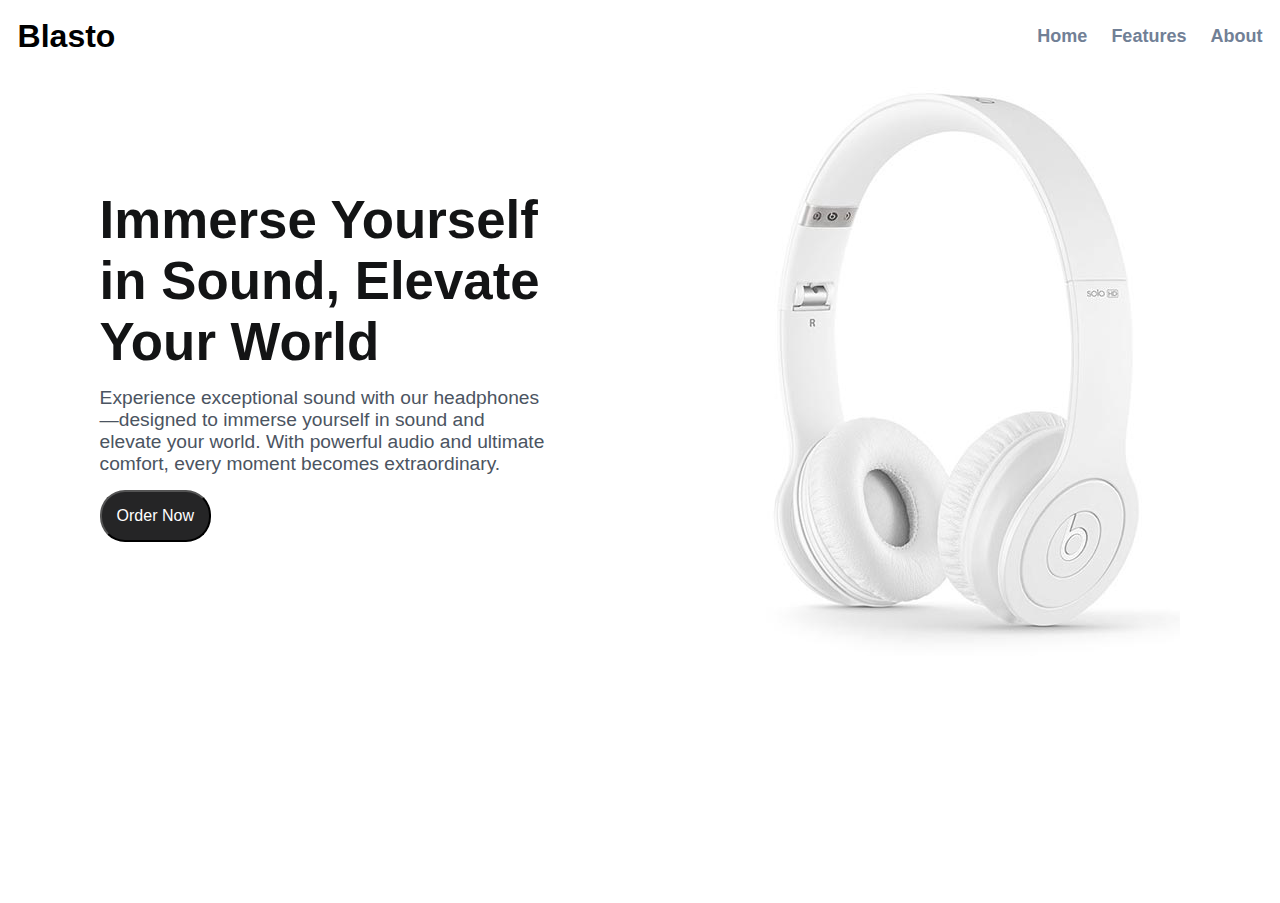
==== Landing_Page/index.html @ acf0416e "Added header, nav-links and main section" ====
<!DOCTYPE html>
<html lang="en">
<head>
    <meta charset="UTF-8">
    <meta name="viewport" content="width=device-width, initial-scale=1.0">
    <title>Landing Page</title>
    <link rel="stylesheet" href="style.css">
</head>
<body>
    <div class="header">
        <header class="header-content"> 
            <a href="#logo" class="logo">
                <span class="logo-text">Blasto</span>
            </a>
            <nav class="nav">
                <a href="#home" class="nav-link">Home</a>
                <a href="#features" class="nav-link">Features</a>
                <a href="#about" class="nav-link">About</a>
            </nav>                        
        </header>
    </div>

    <div class="main-section">
        <div class="main-section-bg-content">
            <h2>Immerse Yourself in Sound, Elevate Your World</h2>
            <p>Experience exceptional sound with our headphones—designed to immerse yourself in sound and elevate your world. With powerful audio and ultimate comfort, every moment becomes extraordinary.</p>
            <button>Order Now</button>
        </div>
        <div class="main-section-background">
            <img src="images/Headphone.jpg" alt="headphone-img">
        </div>
    </div>
</body>
</html>
---- Landing_Page/style.css ----
* {
    margin: 0;
    padding: 0;
    font-family: 'Inter', sans-serif;
    text-decoration: none;
}

body{
    height: 100vh;
    text-align: center;
    background-color: #ffffff;
    padding: 0.1rem;
}

.header-content{
    max-width: 1245px;
    margin: 0 auto; 
    display: flex;
    justify-content: space-between;
    align-items: center;
    padding: 1rem;
}

.logo-text{
    font-size: 2rem;
    font-weight: bold;
    color: black;
}

.nav{
    display: none;
    gap: 1.5rem;
}

@media screen and (min-width: 768px) {
    .nav{
        display: flex   ;
    }
}

.nav-link{
    color: #718096;
    font-size: 1.125rem;
    font-weight: 600;
}

.nav-link:hover{
    color: black;
}

.contact-button{
    display: none;
    border: none;
    border-radius: 0.375rem;
    transform: all 0.1s;
    padding: 0.75rem 1.5rem;
    font-size: 1rem;
    font-weight: 600;
}

@media screen and (min-width: 768px) {
    .contact-button{
        display: block;
    }
}

.main-section{
    display: flex;
    flex-direction: row;
    justify-content: space-around;
    align-items: center;
    text-align: left;
}

.main-section-bg-content{
    max-width: 35%;
}

.main-section-bg-content h2{
    font-size: 3.3rem;
    color: #131415;
}

.main-section-bg-content p{
    font-size: 1.2rem;
    color: #4b5461;
    margin-top: 15px;
}

.main-section a{
    margin-top: 1rem;
}

.main-section button{
    margin-top: 15px;
    border-radius: 25px;
    font-size: 1rem;
    padding: 15px;
    color: white;
    background-color: #252526;    
}
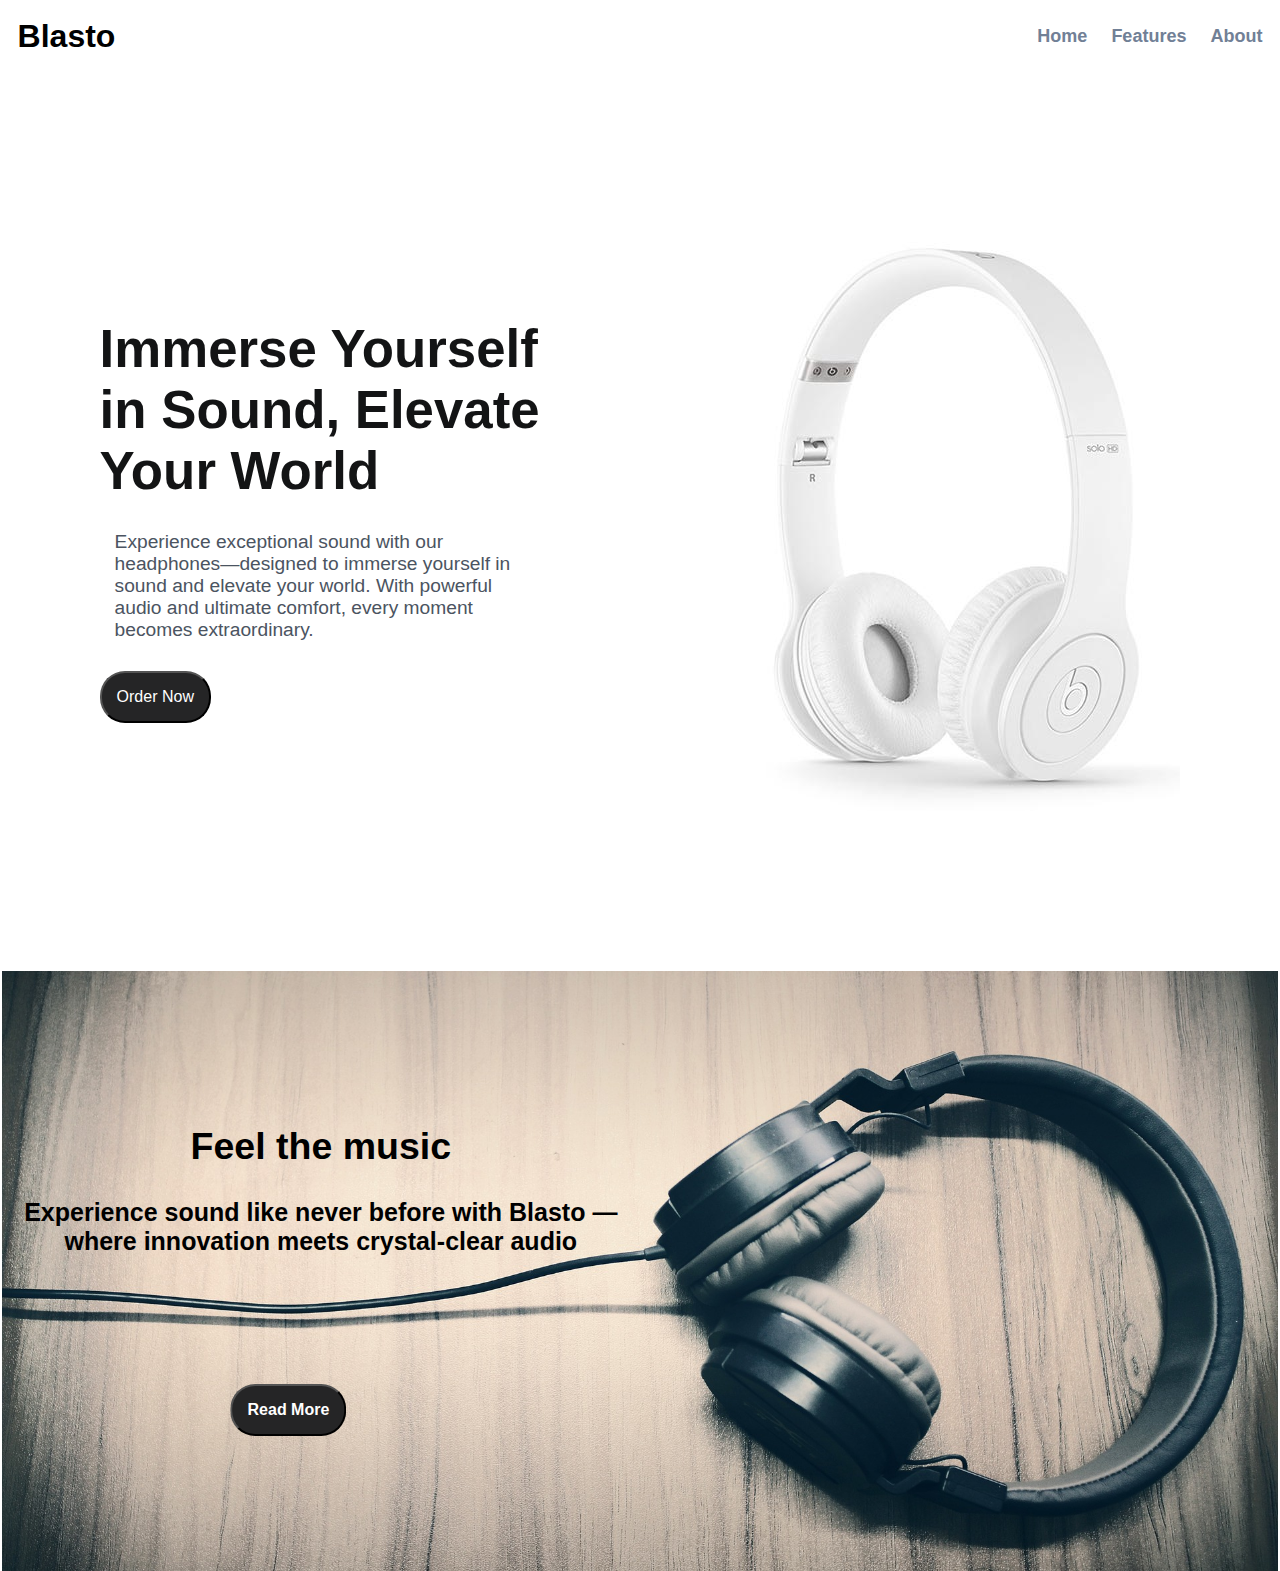
==== commit 989f53cd: "Added main-section-2" ====
--- a/Landing_Page/index.html
+++ b/Landing_Page/index.html
@@ -30,5 +30,16 @@
             <img src="images/Headphone.jpg" alt="headphone-img">
         </div>
     </div>
+
+    <section class="main-section-2">
+        <img src="images/Headphone_black.jpg" alt="black_headphones_img">
+        <div class="main-section-2-heading">
+            <h2>Feel the music</h2>
+            <p>Experience sound like never before with Blasto — where innovation meets crystal-clear audio</p>
+        </div>
+        <button class="read-more-button">
+            Read More
+        </button>
+    </section>
 </body>
 </html>--- a/Landing_Page/style.css
+++ b/Landing_Page/style.css
@@ -48,16 +48,6 @@
     color: black;
 }
 
-.contact-button{
-    display: none;
-    border: none;
-    border-radius: 0.375rem;
-    transform: all 0.1s;
-    padding: 0.75rem 1.5rem;
-    font-size: 1rem;
-    font-weight: 600;
-}
-
 @media screen and (min-width: 768px) {
     .contact-button{
         display: block;
@@ -70,6 +60,7 @@
     justify-content: space-around;
     align-items: center;
     text-align: left;
+    height: 100%;
 }
 
 .main-section-bg-content{
@@ -99,3 +90,42 @@
     color: white;
     background-color: #252526;    
 }
+
+.main-section-2{
+    position: relative;
+    overflow: hidden;
+    height: 600px;
+    width: 100%;
+}
+
+.main-section-2 img{
+    width: 100%;
+    height: 100%;
+    object-fit: cover;
+    object-position: center;
+}
+
+.main-section-2-heading, .read-more-button{
+    position: absolute;
+    top: 50%;
+    left: 50%;
+    transform: translate(-100%, -100%);
+    color: black;
+    font-size: 25px;
+    font-weight: bold;
+}
+
+.main-section-2-heading h2, p{
+    padding: 15px;
+}
+
+.read-more-button{
+    left: 27%;
+    top: 75%;
+    margin-top: 15px;
+    border-radius: 25px;
+    font-size: 1rem;
+    padding: 15px;
+    color: white;
+    background-color: #252526;   
+}
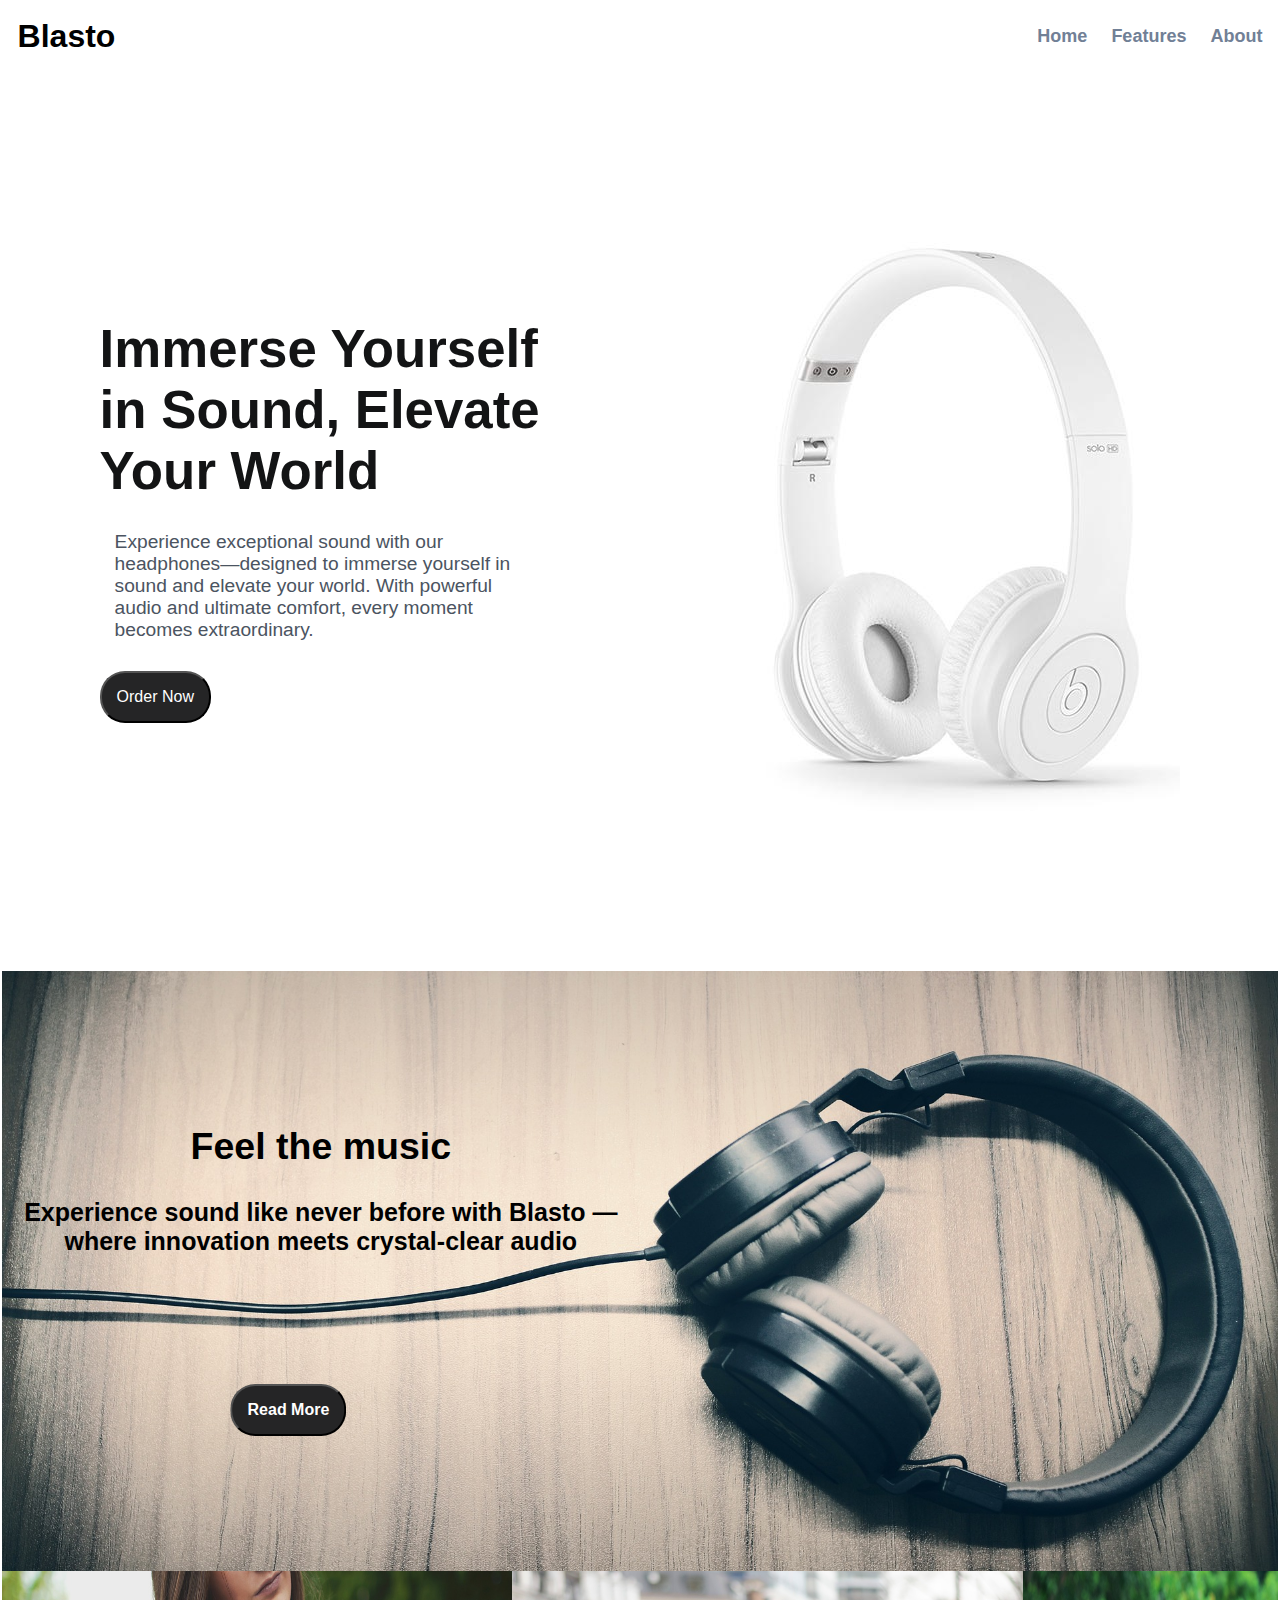
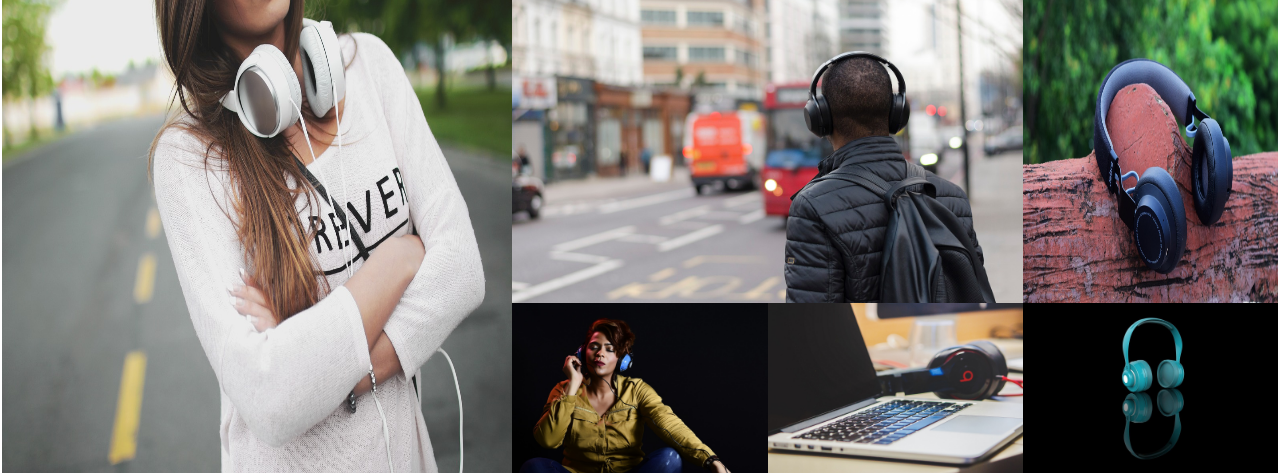
==== commit ae5983b6: "Added gallery section" ====
--- a/Landing_Page/index.html
+++ b/Landing_Page/index.html
@@ -41,5 +41,16 @@
             Read More
         </button>
     </section>
+
+    <section class="gallery-section">
+        <div class="image-gallery">
+          <img src="images/image-1.jpg" alt="" class="big" />
+          <img src="images/image-4.jpg" alt="" class="big" />
+          <img src="images/image-3.jpg" alt="" class="big" />
+          <img src="images/image-6.jpg" alt="" class="big" />
+          <img src="images/image-5.jpg" alt="" class="big" />
+          <img src="images/image-2.jpg" alt="" class="big" />
+        </div>
+      </section>
 </body>
 </html>--- a/Landing_Page/style.css
+++ b/Landing_Page/style.css
@@ -129,3 +129,23 @@
     color: white;
     background-color: #252526;   
 }
+
+.gallery-section .image-gallery {
+    display: grid;
+    grid-template-columns: repeat(5, 1fr);
+  }
+  
+  .gallery-section .image-gallery img:first-child {
+    grid-row: 1/3;
+    grid-column: 1/3;
+  }
+  
+  .gallery-section .image-gallery img:nth-child(2) {
+    grid-column-start: 3;
+    grid-column-end: 5;
+  }
+  
+  .gallery-section .image-gallery img {
+    width: 100%;
+    height: 100%;
+  }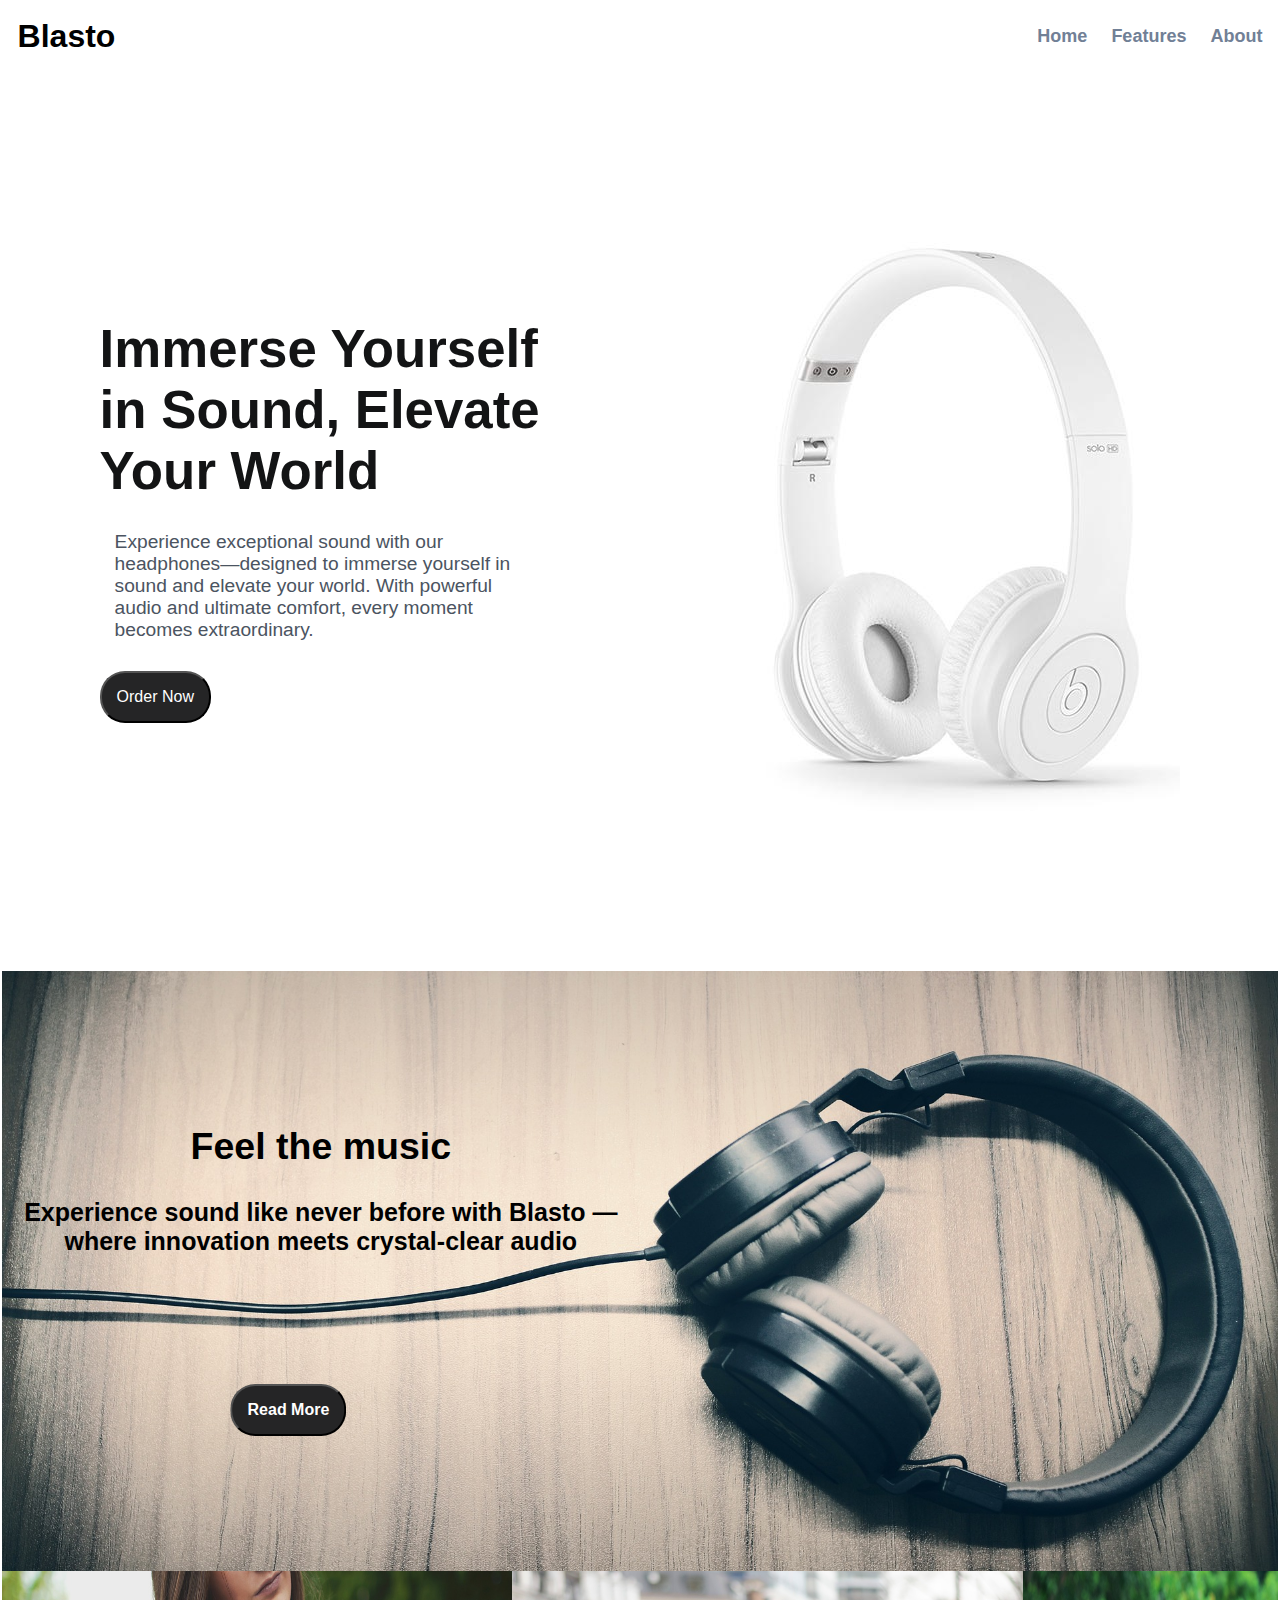
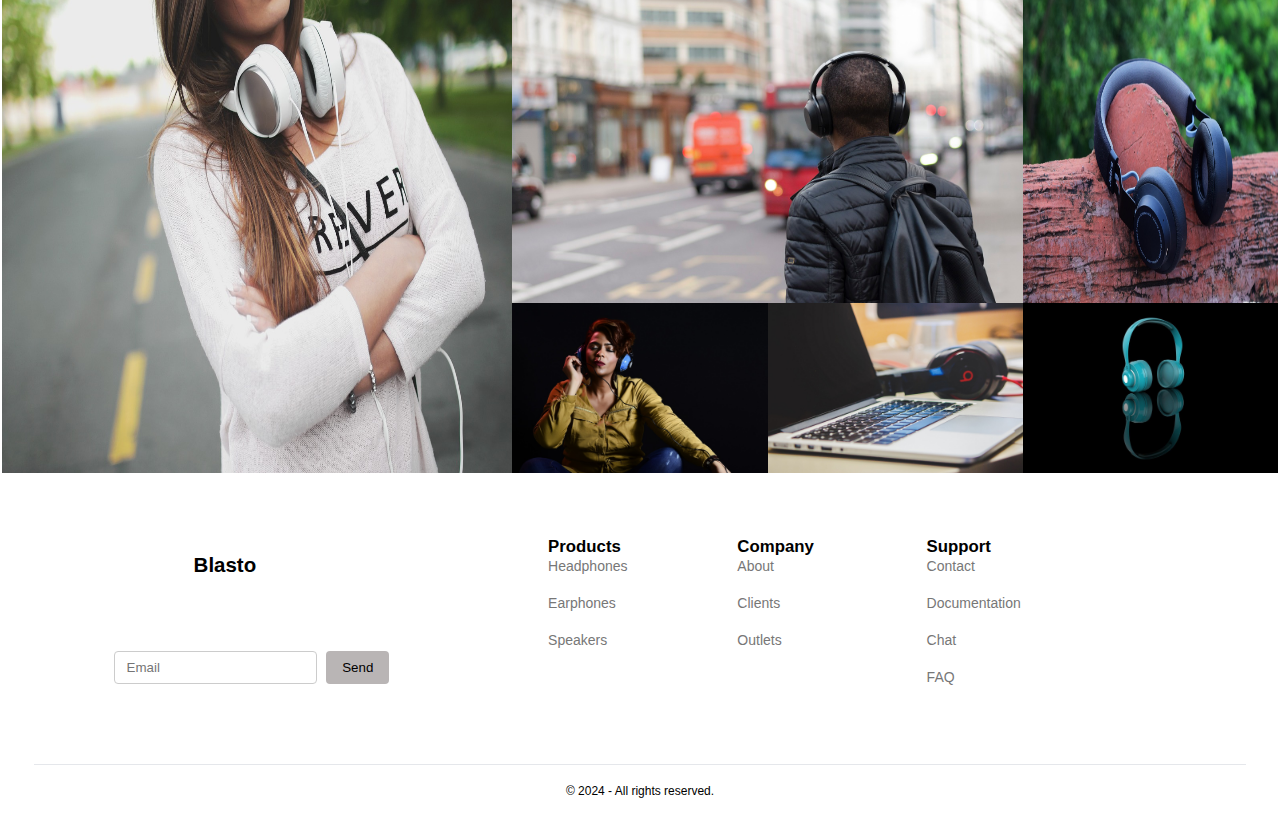
==== commit 55141eb6: "Footer section added" ====
--- a/Landing_Page/index.html
+++ b/Landing_Page/index.html
@@ -52,5 +52,89 @@
           <img src="images/image-2.jpg" alt="" class="big" />
         </div>
       </section>
+
+      <div class="footer-container">
+        <footer class="footer">
+            <div class="footer-top">
+
+                <div class="comp-logo">
+                    <a class="logo-link" href="#">
+                        Blasto
+                    </a>
+                </div>
+
+                <form class="email-form">
+                    <input class="email" placeholder="Email"/>
+
+                    <button class="email-send-button">
+                        Send
+                    </button>
+                </form>
+
+            </div>
+
+            <div class="footer-grid">
+                <!-- column 1 -->
+                <div class="footer-grid-column">
+                    <div class="footer-grid-heading">
+                        Products
+                    </div>
+                    <ul class="footer-links-list">
+                        <li>
+                            <a href="#overview" class="footer-link">Headphones</a>
+                        </li>
+                        <li>
+                            <a href="#overview" class="footer-link">Earphones</a>
+                        </li>
+                        <li>
+                            <a href="#overview" class="footer-link">Speakers</a>
+                        </li>
+                    </ul>
+                </div>
+                <!-- column 2 -->
+                <div class="footer-grid-column">
+                    <div class="footer-grid-heading">
+                        Company
+                    </div>
+                    <ul class="footer-links-list">
+                        <li>
+                            <a href="#overview" class="footer-link">About</a>
+                        </li>
+                        <li>
+                            <a href="#overview" class="footer-link">Clients</a>
+                        </li>
+                        <li>
+                            <a href="#overview" class="footer-link">Outlets</a>
+                        </li>
+                    </ul>
+                </div>
+                <!-- column 3 -->
+                <div class="footer-grid-column">
+                    <div class="footer-grid-heading">
+                        Support
+                    </div>
+                    <ul class="footer-links-list">
+                        <li>
+                            <a href="#overview" class="footer-link">Contact</a>
+                        </li>
+                        <li>
+                            <a href="#overview" class="footer-link">Documentation</a>
+                        </li>
+                        <li>
+                            <a href="#overview" class="footer-link">Chat</a>
+                        </li>
+                        <li>
+                            <a href="#overview" class="footer-link">FAQ </a>
+                        </li>
+                    </ul>
+                </div>
+            </div>
+
+        </footer>
+        <div class="footer-copyright">
+            &copy 2024 - All rights reserved.
+        </div>
+    </div>
+      
 </body>
 </html>--- a/Landing_Page/style.css
+++ b/Landing_Page/style.css
@@ -148,4 +148,149 @@
   .gallery-section .image-gallery img {
     width: 100%;
     height: 100%;
-  }+  }
+
+  .footer-container .email-form{
+    padding: 3rem 0 0 3rem;
+    display: flex;
+    flex-wrap: wrap;
+    margin-bottom: 1rem;
+    gap: 0.6rem;
+  }
+
+  .footer-container .email{
+    color: #333;
+    outline: none;
+    border: 1px solid #ccc;
+    border-radius: 4px;
+    padding: 0.5rem 0.75rem;
+}
+
+.footer-container .email:focus{
+    border-color:2563eb;
+    box-shadow: 0 4px 8px rgba(0, 0, 0, 0.3);
+}
+
+.footer-container .email-send-button{
+    background-color: rgb(185, 181, 181);
+    color: black;
+    border: none;
+    border-radius: 0.25rem;
+    padding: 0.5rem 1rem;
+}
+
+.footer-container{
+    margin: 0 auto;
+    padding: 0 2rem;
+    display: flex;
+    flex-direction: column;
+    max-width: 1280px;
+}
+
+.footer{
+    max-width: 1280px;
+    padding: 1.2rem 2.4rem;
+    text-align: left;
+    display: flex;
+    justify-content: space-between;
+    padding: 2rem;
+}
+
+.footer-top{
+    width: 34%;
+    display: flex;
+    flex-direction: column;
+    gap: 1.65rem;
+}
+
+.logo-svg{
+    width: 2rem;
+    height: 6rem;
+}
+
+.comp-logo{
+    display: flex;
+    justify-content: flex-start;
+    margin: 3rem 0 0 8rem;
+}
+
+.logo-link{
+    display: flex;
+    justify-content: center;
+    align-items: center;
+    gap: 0.8rem;
+    font-size: 1.28rem;
+    font-weight: bold;
+    color: black;
+}
+
+.filler-text{
+    font-size: 1rem;
+    color: #777;
+}
+    
+.social{
+    display: flex;
+    gap: 0.8rem;
+}
+
+.footer-grid{
+    display: grid;
+    grid-template-columns: repeat(4,1fr);
+    width: 58%;
+    grid-gap: 5.67rem;
+    padding-top: 2rem;
+}
+
+.footer-grid-heading{
+    font-size: 1.05rem;
+    font-weight: bold;
+    color: var(--text-color);
+}
+
+ul{
+    list-style-type: none;
+}
+
+.footer-link{
+    color: #777;
+    font-size: 0.875rem;
+}
+
+.footer-links-list{
+    display: flex;
+    flex-direction: column;
+    gap: 1.2rem;
+}
+
+.footer-copyright{
+    color: var(--gray);
+    font-size: 0.75rem;
+    padding-bottom: 2rem;
+    margin-top: 2rem;
+    padding-top: 1.15rem;
+    border-top: 1px solid #e5e7eb;
+}
+
+@media screen and (max-width: 1080px) {
+    .footer{
+        flex-direction: column;
+        align-items: center;
+    }
+    .footer-top{
+        padding-left: 10rem;
+    }
+    .footer-grid{
+        align-self: center;
+        justify-content: space-evenly;
+    }
+}
+
+@media screen and (max-width:850px) {
+    .footer-top{
+        padding-left: 1rem;
+    }
+    .footer-grid{
+        grid-template-columns: repeat(2,1fr);
+    }
+}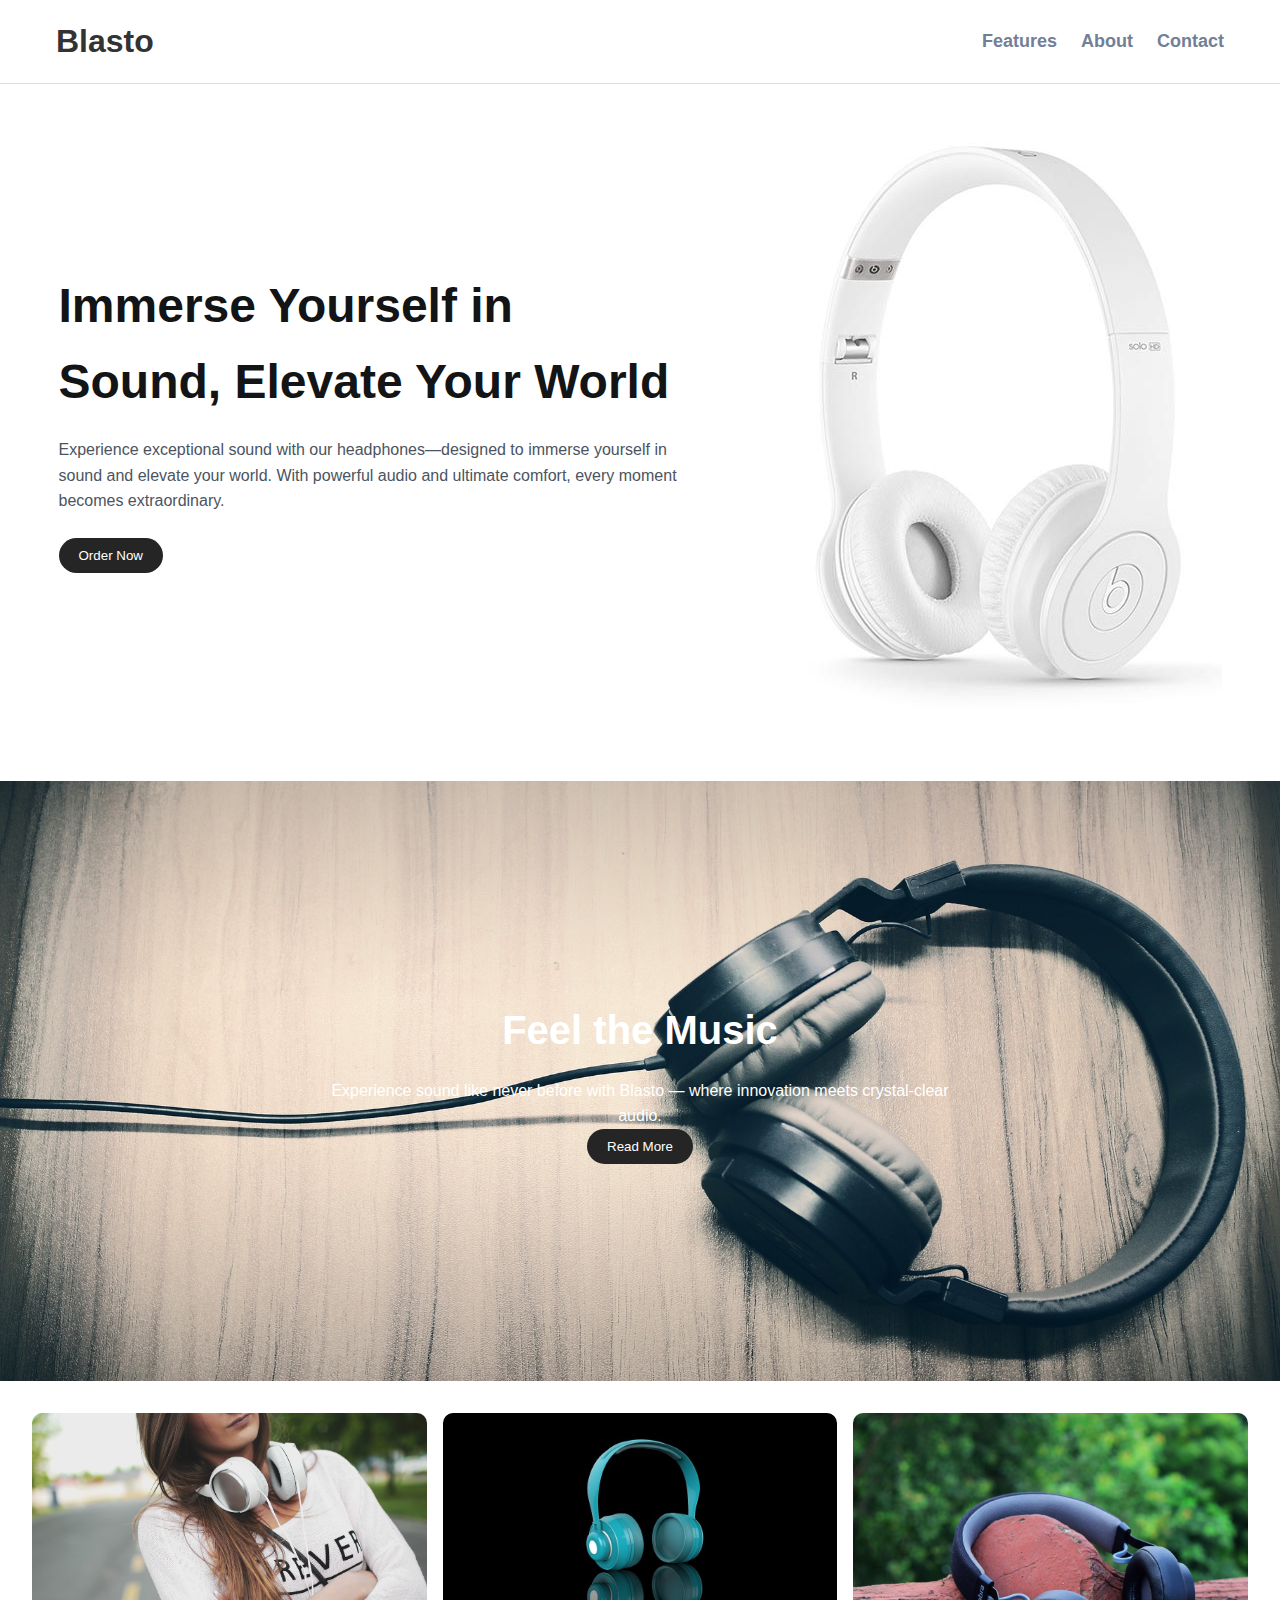
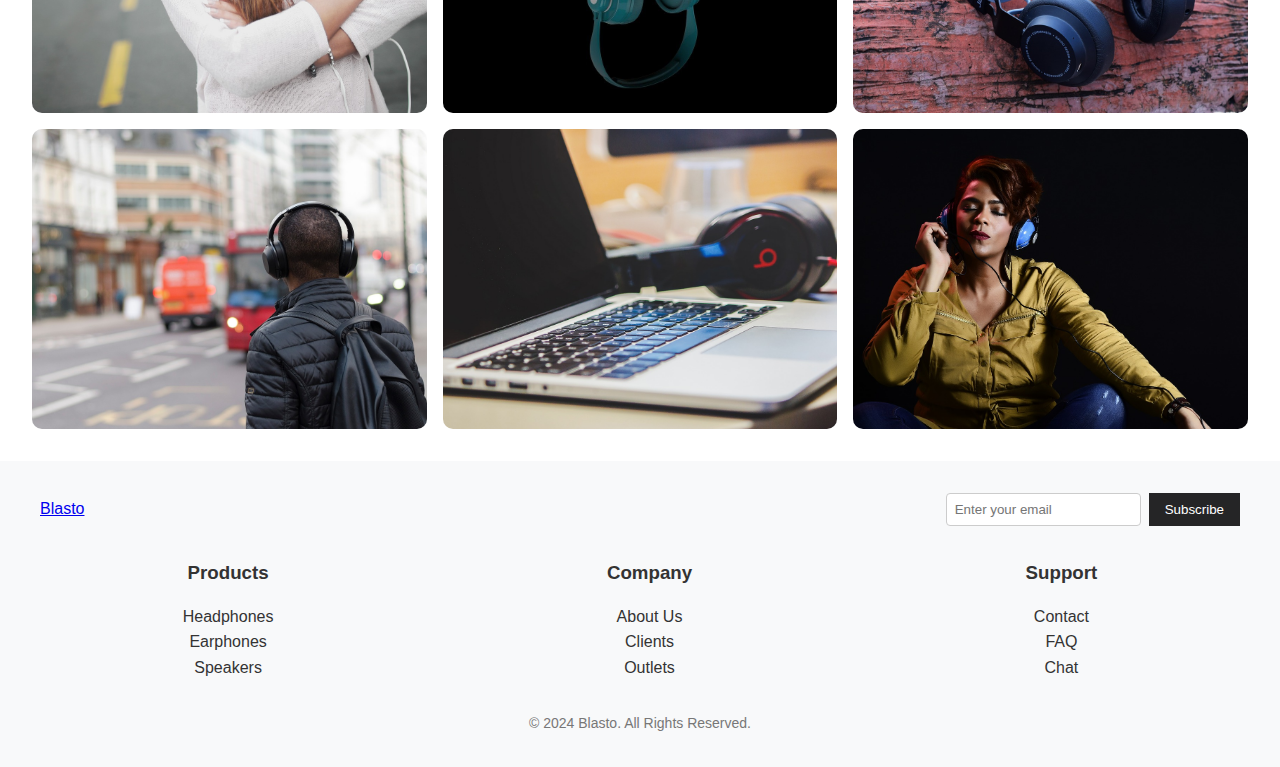
==== commit 79f00f14: "Responsiveness added" ====
--- a/Landing_Page/index.html
+++ b/Landing_Page/index.html
@@ -3,138 +3,99 @@
 <head>
     <meta charset="UTF-8">
     <meta name="viewport" content="width=device-width, initial-scale=1.0">
-    <title>Landing Page</title>
+    <title>Blasto Landing Page</title>
     <link rel="stylesheet" href="style.css">
 </head>
 <body>
-    <div class="header">
-        <header class="header-content"> 
-            <a href="#logo" class="logo">
-                <span class="logo-text">Blasto</span>
-            </a>
+    <!-- Header Section -->
+    <header class="header">
+        <div class="header-content">
+            <a href="#home" class="logo">Blasto</a>
             <nav class="nav">
-                <a href="#home" class="nav-link">Home</a>
                 <a href="#features" class="nav-link">Features</a>
                 <a href="#about" class="nav-link">About</a>
-            </nav>                        
-        </header>
-    </div>
+                <a href="#contact" class="nav-link">Contact</a>
+            </nav>
+        </div>
+    </header>
 
-    <div class="main-section">
-        <div class="main-section-bg-content">
-            <h2>Immerse Yourself in Sound, Elevate Your World</h2>
-            <p>Experience exceptional sound with our headphones—designed to immerse yourself in sound and elevate your world. With powerful audio and ultimate comfort, every moment becomes extraordinary.</p>
-            <button>Order Now</button>
+    <!-- Main Section -->
+    <section class="main-section">
+        <div class="main-section-content">
+            <h1>Immerse Yourself in Sound, Elevate Your World</h1>
+            <p>
+                Experience exceptional sound with our headphones—designed to immerse yourself in sound and elevate your world.
+                With powerful audio and ultimate comfort, every moment becomes extraordinary.
+            </p>
+            <button class="order-btn">Order Now</button>
         </div>
-        <div class="main-section-background">
-            <img src="images/Headphone.jpg" alt="headphone-img">
+        <div class="main-section-image">
+            <img src="images/Headphone.jpg" alt="Headphone Image">
         </div>
-    </div>
-
-    <section class="main-section-2">
-        <img src="images/Headphone_black.jpg" alt="black_headphones_img">
-        <div class="main-section-2-heading">
-            <h2>Feel the music</h2>
-            <p>Experience sound like never before with Blasto — where innovation meets crystal-clear audio</p>
-        </div>
-        <button class="read-more-button">
-            Read More
-        </button>
     </section>
 
+    <!-- Secondary Section -->
+    <section class="secondary-section">
+        <img src="images/Headphone_black.jpg" alt="Black Headphones">
+        <div class="secondary-content">
+            <h2>Feel the Music</h2>
+            <p>Experience sound like never before with Blasto — where innovation meets crystal-clear audio.</p>
+            <button class="read-more-btn">Read More</button>
+        </div>
+    </section>
+
+    <!-- Gallery Section -->
     <section class="gallery-section">
         <div class="image-gallery">
-          <img src="images/image-1.jpg" alt="" class="big" />
-          <img src="images/image-4.jpg" alt="" class="big" />
-          <img src="images/image-3.jpg" alt="" class="big" />
-          <img src="images/image-6.jpg" alt="" class="big" />
-          <img src="images/image-5.jpg" alt="" class="big" />
-          <img src="images/image-2.jpg" alt="" class="big" />
+            <img src="images/image-1.jpg" alt="Gallery Image 1" class="gallery-item big">
+            <img src="images/image-2.jpg" alt="Gallery Image 2" class="gallery-item">
+            <img src="images/image-3.jpg" alt="Gallery Image 3" class="gallery-item">
+            <img src="images/image-4.jpg" alt="Gallery Image 4" class="gallery-item">
+            <img src="images/image-5.jpg" alt="Gallery Image 5" class="gallery-item">
+            <img src="images/image-6.jpg" alt="Gallery Image 6" class="gallery-item">
         </div>
-      </section>
+    </section>
 
-      <div class="footer-container">
-        <footer class="footer">
-            <div class="footer-top">
-
-                <div class="comp-logo">
-                    <a class="logo-link" href="#">
-                        Blasto
-                    </a>
-                </div>
-
-                <form class="email-form">
-                    <input class="email" placeholder="Email"/>
-
-                    <button class="email-send-button">
-                        Send
-                    </button>
-                </form>
-
+    <!-- Footer Section -->
+    <footer class="footer">
+        <div class="footer-content">
+            <div class="footer-logo">
+                <a href="#home" class="logo-link">Blasto</a>
             </div>
-
-            <div class="footer-grid">
-                <!-- column 1 -->
-                <div class="footer-grid-column">
-                    <div class="footer-grid-heading">
-                        Products
-                    </div>
-                    <ul class="footer-links-list">
-                        <li>
-                            <a href="#overview" class="footer-link">Headphones</a>
-                        </li>
-                        <li>
-                            <a href="#overview" class="footer-link">Earphones</a>
-                        </li>
-                        <li>
-                            <a href="#overview" class="footer-link">Speakers</a>
-                        </li>
-                    </ul>
-                </div>
-                <!-- column 2 -->
-                <div class="footer-grid-column">
-                    <div class="footer-grid-heading">
-                        Company
-                    </div>
-                    <ul class="footer-links-list">
-                        <li>
-                            <a href="#overview" class="footer-link">About</a>
-                        </li>
-                        <li>
-                            <a href="#overview" class="footer-link">Clients</a>
-                        </li>
-                        <li>
-                            <a href="#overview" class="footer-link">Outlets</a>
-                        </li>
-                    </ul>
-                </div>
-                <!-- column 3 -->
-                <div class="footer-grid-column">
-                    <div class="footer-grid-heading">
-                        Support
-                    </div>
-                    <ul class="footer-links-list">
-                        <li>
-                            <a href="#overview" class="footer-link">Contact</a>
-                        </li>
-                        <li>
-                            <a href="#overview" class="footer-link">Documentation</a>
-                        </li>
-                        <li>
-                            <a href="#overview" class="footer-link">Chat</a>
-                        </li>
-                        <li>
-                            <a href="#overview" class="footer-link">FAQ </a>
-                        </li>
-                    </ul>
-                </div>
+            <form class="email-form">
+                <input type="email" class="email-input" placeholder="Enter your email">
+                <button type="submit" class="email-btn">Subscribe</button>
+            </form>
+        </div>
+        <div class="footer-links">
+            <div>
+                <h3>Products</h3>
+                <ul>
+                    <li><a href="#headphones">Headphones</a></li>
+                    <li><a href="#earphones">Earphones</a></li>
+                    <li><a href="#speakers">Speakers</a></li>
+                </ul>
             </div>
-
-        </footer>
-        <div class="footer-copyright">
-            &copy 2024 - All rights reserved.
+            <div>
+                <h3>Company</h3>
+                <ul>
+                    <li><a href="#about">About Us</a></li>
+                    <li><a href="#clients">Clients</a></li>
+                    <li><a href="#outlets">Outlets</a></li>
+                </ul>
+            </div>
+            <div>
+                <h3>Support</h3>
+                <ul>
+                    <li><a href="#contact">Contact</a></li>
+                    <li><a href="#faq">FAQ</a></li>
+                    <li><a href="#chat">Chat</a></li>
+                </ul>
+            </div>
         </div>
-    </div>
-      
+        <div class="footer-bottom">
+            <p>&copy; 2024 Blasto. All Rights Reserved.</p>
+        </div>
+    </footer>
 </body>
-</html>+</html>
--- a/Landing_Page/style.css
+++ b/Landing_Page/style.css
@@ -1,296 +1,285 @@
+/* Global Styles */
 * {
     margin: 0;
     padding: 0;
+    box-sizing: border-box;
     font-family: 'Inter', sans-serif;
-    text-decoration: none;
-}
-
-body{
-    height: 100vh;
-    text-align: center;
+}
+
+body {
     background-color: #ffffff;
-    padding: 0.1rem;
-}
-
-.header-content{
-    max-width: 1245px;
-    margin: 0 auto; 
+    color: #333;
+    line-height: 1.6;
+}
+
+/* Header Styles */
+.header {
+    background: #fff;
+    border-bottom: 1px solid #ddd;
+    position: fixed;
+    width: 100%;
+    top: 0;
+    z-index: 1000;
+}
+
+.header-content {
+    max-width: 1200px;
+    margin: 0 auto;
     display: flex;
     justify-content: space-between;
     align-items: center;
     padding: 1rem;
 }
 
-.logo-text{
+.logo {
     font-size: 2rem;
     font-weight: bold;
-    color: black;
-}
-
-.nav{
-    display: none;
+    color: #333;
+    text-decoration: none;
+}
+
+.nav {
+    display: flex;
     gap: 1.5rem;
 }
 
-@media screen and (min-width: 768px) {
-    .nav{
-        display: flex   ;
-    }
-}
-
-.nav-link{
+.nav-link {
     color: #718096;
     font-size: 1.125rem;
     font-weight: 600;
-}
-
-.nav-link:hover{
-    color: black;
-}
-
-@media screen and (min-width: 768px) {
-    .contact-button{
-        display: block;
-    }
-}
-
-.main-section{
-    display: flex;
-    flex-direction: row;
+    text-decoration: none;
+}
+
+.nav-link:hover {
+    color: #000;
+}
+
+/* Main Section */
+.main-section {
+    display: flex;
     justify-content: space-around;
     align-items: center;
+    padding: 4rem 1rem;
+    margin-top: 60px;
+    gap: 1rem;
+}
+
+.main-section-content {
+    max-width: 50%;
     text-align: left;
-    height: 100%;
-}
-
-.main-section-bg-content{
-    max-width: 35%;
-}
-
-.main-section-bg-content h2{
-    font-size: 3.3rem;
+}
+
+.main-section-content h1 {
+    font-size: 3rem;
+    margin-bottom: 1rem;
     color: #131415;
 }
 
-.main-section-bg-content p{
-    font-size: 1.2rem;
+.main-section-content p {
+    margin-bottom: 1.5rem;
     color: #4b5461;
-    margin-top: 15px;
-}
-
-.main-section a{
-    margin-top: 1rem;
-}
-
-.main-section button{
-    margin-top: 15px;
+}
+
+.order-btn {
+    padding: 10px 20px;
+    background: #252526;
+    color: #fff;
+    border: none;
     border-radius: 25px;
-    font-size: 1rem;
-    padding: 15px;
-    color: white;
-    background-color: #252526;    
-}
-
-.main-section-2{
+    cursor: pointer;
+}
+
+.order-btn:hover {
+    background: #000;
+}
+
+.main-section-image img {
+    max-width: 100%;
+    height: auto;
+}
+
+/* Secondary Section */
+.secondary-section {
     position: relative;
     overflow: hidden;
     height: 600px;
     width: 100%;
 }
 
-.main-section-2 img{
+.secondary-section img {
     width: 100%;
     height: 100%;
     object-fit: cover;
-    object-position: center;
-}
-
-.main-section-2-heading, .read-more-button{
+}
+
+.secondary-content {
     position: absolute;
     top: 50%;
     left: 50%;
-    transform: translate(-100%, -100%);
-    color: black;
-    font-size: 25px;
-    font-weight: bold;
-}
-
-.main-section-2-heading h2, p{
-    padding: 15px;
-}
-
-.read-more-button{
-    left: 27%;
-    top: 75%;
-    margin-top: 15px;
+    transform: translate(-50%, -50%);
+    color: white;
+    text-align: center;
+}
+
+.secondary-content h2 {
+    font-size: 2.5rem;
+    margin-bottom: 1rem;
+}
+
+.read-more-btn {
+    padding: 10px 20px;
+    background: #252526;
+    color: #fff;
+    border: none;
     border-radius: 25px;
-    font-size: 1rem;
-    padding: 15px;
-    color: white;
-    background-color: #252526;   
-}
-
-.gallery-section .image-gallery {
+    cursor: pointer;
+}
+
+/* Gallery Section */
+.gallery-section {
+    padding: 2rem;
+}
+
+.image-gallery {
     display: grid;
-    grid-template-columns: repeat(5, 1fr);
-  }
-  
-  .gallery-section .image-gallery img:first-child {
-    grid-row: 1/3;
-    grid-column: 1/3;
-  }
-  
-  .gallery-section .image-gallery img:nth-child(2) {
-    grid-column-start: 3;
-    grid-column-end: 5;
-  }
-  
-  .gallery-section .image-gallery img {
-    width: 100%;
-    height: 100%;
-  }
-
-  .footer-container .email-form{
-    padding: 3rem 0 0 3rem;
-    display: flex;
-    flex-wrap: wrap;
-    margin-bottom: 1rem;
-    gap: 0.6rem;
-  }
-
-  .footer-container .email{
-    color: #333;
-    outline: none;
+    grid-template-columns: repeat(3, 1fr);
+    gap: 1rem;
+}
+
+.image-gallery img {
+    width: 100%;
+    height: 300px; 
+    object-fit: cover; 
+    border-radius: 10px; 
+}
+
+/* Footer Styles */
+.footer {
+    background: #f8f9fa;
+    padding: 2rem;
+    text-align: center;
+}
+
+.footer-content {
+    display: flex;
+    justify-content: space-between;
+    align-items: center;
+    max-width: 1200px;
+    margin: 0 auto;
+}
+
+.email-form {
+    display: flex;
+    gap: 0.5rem;
+}
+
+.email-input {
+    padding: 0.5rem;
     border: 1px solid #ccc;
     border-radius: 4px;
-    padding: 0.5rem 0.75rem;
-}
-
-.footer-container .email:focus{
-    border-color:2563eb;
-    box-shadow: 0 4px 8px rgba(0, 0, 0, 0.3);
-}
-
-.footer-container .email-send-button{
-    background-color: rgb(185, 181, 181);
-    color: black;
+}
+
+.email-btn {
+    padding: 0.5rem 1rem;
+    background: #252526;
+    color: #fff;
     border: none;
-    border-radius: 0.25rem;
-    padding: 0.5rem 1rem;
-}
-
-.footer-container{
-    margin: 0 auto;
-    padding: 0 2rem;
-    display: flex;
-    flex-direction: column;
-    max-width: 1280px;
-}
-
-.footer{
-    max-width: 1280px;
-    padding: 1.2rem 2.4rem;
-    text-align: left;
-    display: flex;
-    justify-content: space-between;
-    padding: 2rem;
-}
-
-.footer-top{
-    width: 34%;
-    display: flex;
-    flex-direction: column;
-    gap: 1.65rem;
-}
-
-.logo-svg{
-    width: 2rem;
-    height: 6rem;
-}
-
-.comp-logo{
-    display: flex;
-    justify-content: flex-start;
-    margin: 3rem 0 0 8rem;
-}
-
-.logo-link{
-    display: flex;
-    justify-content: center;
-    align-items: center;
-    gap: 0.8rem;
-    font-size: 1.28rem;
-    font-weight: bold;
-    color: black;
-}
-
-.filler-text{
-    font-size: 1rem;
+    cursor: pointer;
+}
+
+.footer-links {
+    display: flex;
+    justify-content: space-around;
+    margin-top: 2rem;
+    gap: 2rem;
+}
+
+.footer-links h3 {
+    margin-bottom: 1rem;
+}
+
+.footer-links ul {
+    list-style: none;
+}
+
+.footer-links a {
+    text-decoration: none;
+    color: #333;
+}
+
+.footer-bottom {
+    margin-top: 2rem;
+    font-size: 0.875rem;
     color: #777;
 }
-    
-.social{
-    display: flex;
-    gap: 0.8rem;
-}
-
-.footer-grid{
-    display: grid;
-    grid-template-columns: repeat(4,1fr);
-    width: 58%;
-    grid-gap: 5.67rem;
-    padding-top: 2rem;
-}
-
-.footer-grid-heading{
-    font-size: 1.05rem;
-    font-weight: bold;
-    color: var(--text-color);
-}
-
-ul{
-    list-style-type: none;
-}
-
-.footer-link{
-    color: #777;
-    font-size: 0.875rem;
-}
-
-.footer-links-list{
-    display: flex;
-    flex-direction: column;
-    gap: 1.2rem;
-}
-
-.footer-copyright{
-    color: var(--gray);
-    font-size: 0.75rem;
-    padding-bottom: 2rem;
-    margin-top: 2rem;
-    padding-top: 1.15rem;
-    border-top: 1px solid #e5e7eb;
-}
-
-@media screen and (max-width: 1080px) {
-    .footer{
+
+/* Responsive Design */
+@media (max-width: 1024px) {
+    .main-section {
+        flex-direction: column;
+        text-align: center;
+    }
+
+    .main-section-content {
+        max-width: 100%;
+        padding: 0 1rem;
+    }
+
+    .main-section-content h1 {
+        font-size: 2.5rem;
+    }
+
+    .nav {
+        gap: 1rem;
+    }
+
+    .nav-link {
+        font-size: 1rem;
+    }
+}
+
+@media (max-width: 768px) {
+    .header-content {
+        flex-direction: column;
+    }
+
+    .secondary-content h2 {
+        font-size: 2rem;
+    }
+
+    .secondary-section {
+        height: 400px;
+    }
+
+    .image-gallery {
+        grid-template-columns: repeat(2, 1fr);
+    }
+}
+
+@media (max-width: 480px) {
+    .header-content {
+        flex-direction: column;
+        text-align: center;
+    }
+
+    .main-section-content h1 {
+        font-size: 2rem;
+    }
+
+    .gallery-section {
+        padding: 1rem;
+    }
+
+    .image-gallery {
+        grid-template-columns: 1fr;
+    }
+
+    .footer-content {
+        flex-direction: column;
+    }
+
+    .footer-links {
         flex-direction: column;
         align-items: center;
     }
-    .footer-top{
-        padding-left: 10rem;
-    }
-    .footer-grid{
-        align-self: center;
-        justify-content: space-evenly;
-    }
-}
-
-@media screen and (max-width:850px) {
-    .footer-top{
-        padding-left: 1rem;
-    }
-    .footer-grid{
-        grid-template-columns: repeat(2,1fr);
-    }
-}+}
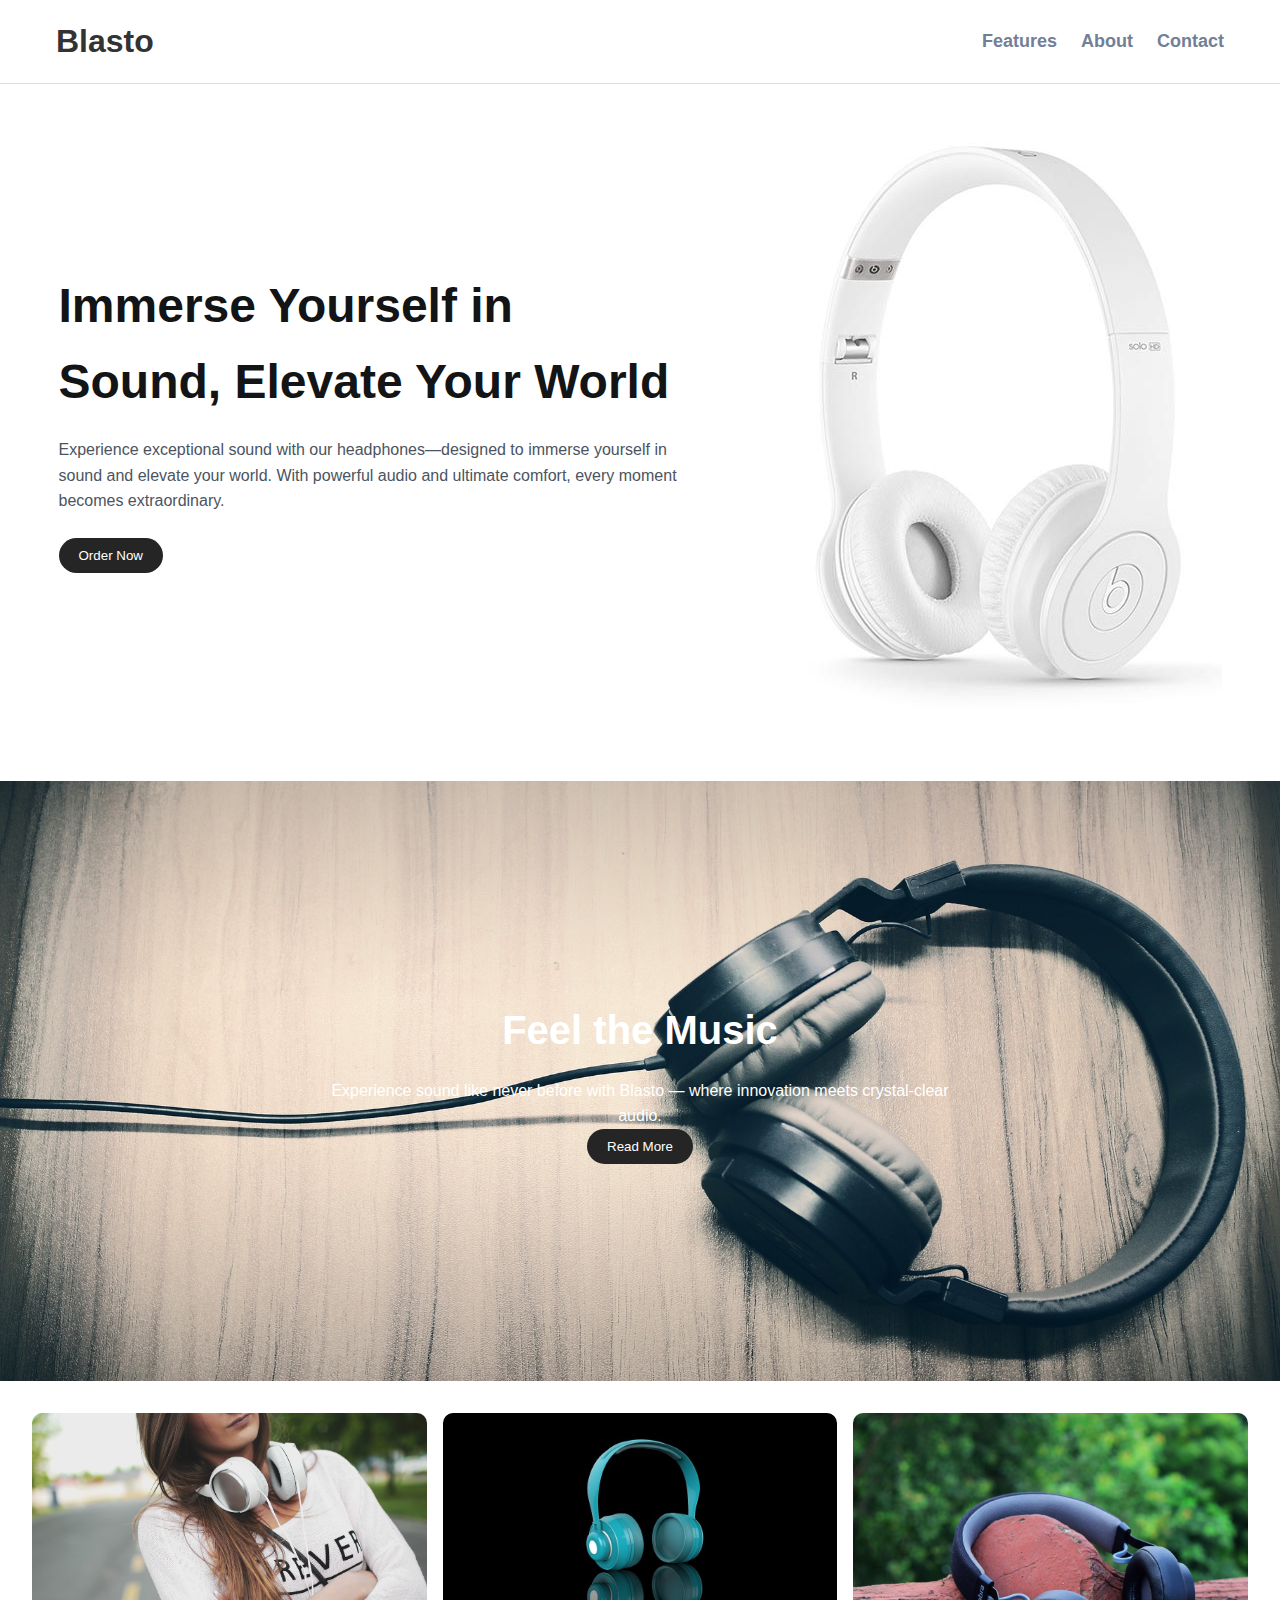
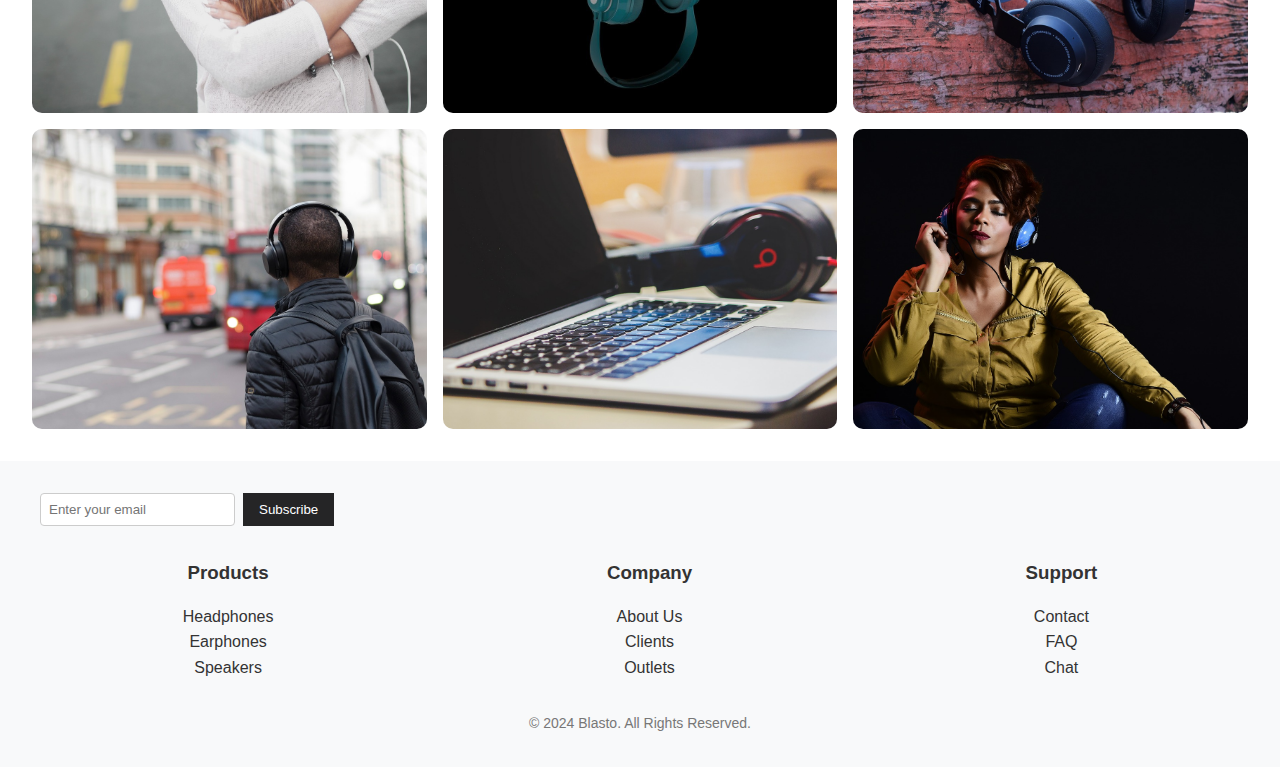
==== commit 82c5b1cc: "New File Added for another Task" ====
--- a/Landing_Page/index.html
+++ b/Landing_Page/index.html
@@ -59,9 +59,6 @@
     <!-- Footer Section -->
     <footer class="footer">
         <div class="footer-content">
-            <div class="footer-logo">
-                <a href="#home" class="logo-link">Blasto</a>
-            </div>
             <form class="email-form">
                 <input type="email" class="email-input" placeholder="Enter your email">
                 <button type="submit" class="email-btn">Subscribe</button>
